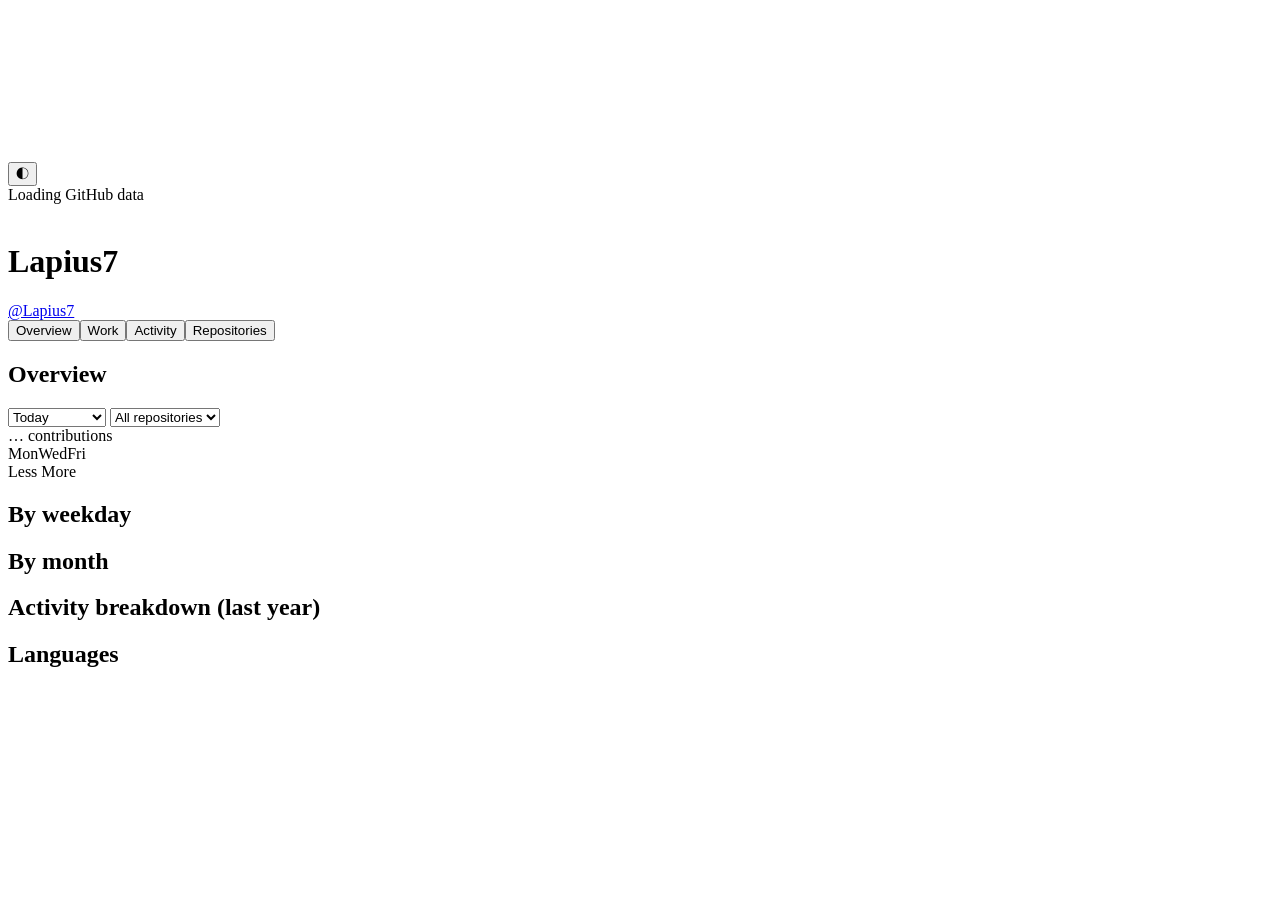
==== public/index.html @ d5bae243 "Lighten fx2: drop blur, blend, infinite animation and per-move scans" ====
<!doctype html>
<html lang="ja">
<head>
<meta charset="utf-8">
<meta name="viewport" content="width=device-width, initial-scale=1">
<title>Lapius7 · GitHub</title>
<meta name="description" content="GitHub activity of Lapius7">
<meta property="og:type" content="website">
<meta property="og:site_name" content="Lapius7 · GitHub">
<meta property="og:title" content="Lapius7 · GitHub">
<meta property="og:description" content="Contributions, streaks, repositories and gists.">
<meta property="og:url" content="https://gh.lapius7.com/">
<meta property="og:image" content="https://gh.lapius7.com/og.png">
<meta property="og:image:width" content="1200">
<meta property="og:image:height" content="630">
<meta name="twitter:card" content="summary_large_image">
<meta name="twitter:image" content="https://gh.lapius7.com/og.png">
<link rel="icon" href="data:image/svg+xml,%3Csvg xmlns='http://www.w3.org/2000/svg' viewBox='0 0 16 16'%3E%3Ccircle cx='8' cy='8' r='7' fill='%232ecc8f'/%3E%3C/svg%3E">
<link rel="stylesheet" href="/style.css?v=20261121b">
</head>
<body class="loading">
<div class="banner"><canvas id="bn"></canvas></div>
<div id="tip"></div>
<button class="theme" id="theme" aria-label="Toggle theme">◐</button>
<main class="wrap">
  <div id="loader" role="status" aria-live="polite"><div class="wave" aria-hidden="true"></div><span>Loading GitHub data<b class="dots"></b></span></div>
  <div class="profile">
    <img id="avatar" alt="" src="[data-uri]">
    <div><h1 id="name">Lapius7</h1><a id="link" href="https://github.com/Lapius7">@Lapius7</a>
      <div class="meta" id="meta"></div></div>
  </div>
  <nav class="crumbs" id="crumbs"></nav>

  <section id="app" class="skeleton">
    <div class="tabs ptabs" id="ptabs" role="tablist">
      <button data-p="overview" class="on">Overview</button><button data-p="work">Work</button><button data-p="activity">Activity</button><button data-p="repos">Repositories</button></div>
    <div class="pane" data-p="overview">
    <div class="row">
      <h2>Overview</h2>
      <div class="ctrls">
        <select id="period" aria-label="Period"><option value="today">Today</option><option value="week">This week</option><option value="month">This month</option><option value="d30">Last 30 days</option><option value="quarter">This quarter</option><option value="year">This year</option></select>
        <select id="repo" aria-label="Repositories"><option value="">All repositories</option></select>
      </div>
    </div>
    <div class="stats" id="stats"></div>

    <div class="heatcard">
      <div class="heat-head">
        <div class="heat-title"><span id="yeartotal">… contributions</span><small id="heatsub"></small></div>
        <div class="years" id="years"></div>
      </div>
      <div class="heat" id="heat">
        <div class="dow"><span></span><span>Mon</span><span></span><span>Wed</span><span></span><span>Fri</span><span></span><span></span></div>
        <div><div class="months" id="months"></div><div class="cells" id="cells"></div></div>
      </div>
      <div class="heat-foot"><span id="heatnote"></span>
        <span class="legend">Less <i style="background:var(--l0)"></i><i style="background:var(--l1)"></i><i style="background:var(--l2)"></i><i style="background:var(--l3)"></i><i style="background:var(--l4)"></i> More</span></div>
    </div>
    <div class="extra" id="extra"></div>

    <section class="blk" style="margin-top:0"><div class="two">
      <div><h2>By weekday</h2><div class="bars" id="wdbars"></div></div>
      <div><h2>By month</h2><div class="bars" id="mobars"></div></div>
    </div></section>

    <section class="blk"><div class="two">
      <div><h2>Activity breakdown (last year)</h2><div class="stack" id="typestack"></div><div class="key" id="typekey"></div></div>
      <div><h2>Languages</h2><div class="stack" id="langstack"></div><div class="key" id="langkey"></div></div>
    </div></section>

    </div>

    <div class="pane" data-p="work" hidden>
    <section class="blk" id="pinnedblk" hidden><h2>Pinned</h2><div class="cards" id="pinned"></div></section>

    <section class="blk" id="gistblk" hidden><h2>Gists</h2><div id="gists"></div></section>

    <section class="blk"><div class="tabs" id="tabs">
      <button data-k="prs" class="on">Open PRs</button><button data-k="reviews">Review requests</button><button data-k="issues">Assigned issues</button></div>
      <div id="openlist"></div></section>

    </div>

    <div class="pane" data-p="activity" hidden>
    <section class="blk"><h2>Recent activity</h2><div id="events"></div></section>
    <section class="blk"><h2>GitHub Actions</h2><div id="runs"></div></section>
    </div>

    <div class="pane" data-p="repos" hidden>
  <div class="search" style="margin-bottom:24px">
    <input id="q" placeholder="Search repositories…" autocomplete="off" aria-label="Search repositories">
    <div class="foot"><span>Filters the repository list below</span><span id="repocount"></span></div>
  </div>

    <section class="blk repos" style="margin-top:0"><h2>Recently pushed</h2><div id="repos"></div></section>
    </div>
  </section>
  <p class="foot2" id="foot"></p>
</main>

<script src="/common.js?v=20261012d"></script>
<script type="text/page">
let repos = [];

const PANES = ['overview', 'work', 'activity', 'repos'];
const paneFromPath = () => { const p = location.pathname.replace(/\//g, ''); return PANES.includes(p) ? p : 'overview'; };
function showPane(p){
  document.querySelectorAll('#ptabs button').forEach(b => b.classList.toggle('on', b.dataset.p === p));
  document.querySelectorAll('.pane').forEach(el => { el.hidden = el.dataset.p !== p; });
  if (p === 'overview' && typeof heatData !== 'undefined' && heatData) drawHeat(heatData.days, heatData.total, heatData.rolling);
}
addEventListener('popstate', () => showPane(paneFromPath()));
$('ptabs').addEventListener('click', (e) => {
  const b = e.target.closest('button'); if (!b) return;
  showPane(b.dataset.p); history.pushState(null, '', '/' + b.dataset.p);
});

// ---- render ----
let S = null;
const delta = (cur, prev, label) => {
  const d = cur - prev;
  const cls = d > 0 ? 'up' : d < 0 ? 'down' : 'flat';
  const sym = d > 0 ? '↗' : d < 0 ? '↘' : '→';
  return `<div class="delta"><span class="chip ${cls}">${sym} ${d > 0 ? '+' : d < 0 ? '−' : ''}${Math.abs(d)}</span> vs ${label}</div>`;
};

function figures(){
  const repo = $('repo').value;
  const pick = (p) => {
    if (!repo) return { contributions: p.contributions, prsOpened: p.prsOpened, prsMerged: p.prsMerged, reviews: p.reviews };
    const r = p.byRepo[repo] || { commits: 0, prs: 0, reviews: 0, issues: 0 };
    return { contributions: r.commits + r.prs + r.reviews + r.issues, prsOpened: r.prs, prsMerged: null, reviews: r.reviews };
  };
  return [pick(S.cur), pick(S.prev)];
}

function drawStats(){
  const [c, p] = figures();
  const items = [['Contributions','contributions'],['Pull requests opened','prsOpened'],['Pull requests merged','prsMerged'],['Reviews','reviews']];
  $('stats').innerHTML = items.map(([l,k]) => c[k] == null
    ? `<div class="stat"><div class="label">${l}</div><div class="num">–</div><div class="delta">n/a per repository</div></div>`
    : `<div class="stat"><div class="label">${l}</div><div class="num">${c[k].toLocaleString()}</div>${delta(c[k], p[k], S.compareLabel)}</div>`).join('');
}

let heatYear = String(new Date().getFullYear()), heatData = null;
const DOWN = ['Sun','Mon','Tue','Wed','Thu','Fri','Sat'];
function drawHeat(days, total, rolling){
  heatData = { days, total, rolling };
  const max = Math.max(1, ...days.map(d => d.count));
  const lvl = (n) => n === 0 ? 0 : Math.min(4, Math.ceil(n / max * 4));
  const first = days[0].weekday, cols = Math.ceil((days.length + first) / 7);
  const heat = $('heat'), gap = 2;
  const avail = heat.clientWidth - 38;
  const cs = Math.max(6, Math.min(16, Math.floor((avail - (cols - 1) * gap) / cols)));
  heat.style.setProperty('--cs', cs + 'px'); heat.style.setProperty('--gap', gap + 'px');
  const today = new Date().toISOString().slice(0, 10);
  let cells = '<div class="cell empty"></div>'.repeat(first), months = '', lastM = -1;
  days.forEach((d, i) => {
    cells += `<div class="cell${d.date === today ? ' today' : ''}" data-l="${lvl(d.count)}" data-d="${d.date}" data-c="${d.count}" style="animation-delay:${Math.floor((i + first) / 7) * 6}ms"></div>`;
    const m = +d.date.slice(5, 7) - 1, col = Math.floor((i + first) / 7);
    if (d.weekday === 0 && m !== lastM && col < cols - 1) { months += `<span style="left:${col * (cs + gap)}px">${MON[m]}</span>`; lastM = m; }
  });
  $('cells').innerHTML = cells; $('months').innerHTML = months;
  $('yeartotal').textContent = `${total.toLocaleString()} contributions ${rolling ? 'in the last year' : 'in ' + heatYear}`;
  const act = days.filter(d => d.count > 0).length;
  $('heatsub').textContent = `${act} active days · ${days[0].date} → ${days[days.length - 1].date}`;
  $('heatnote').textContent = 'Hover a cell for details';
}
addEventListener('resize', () => { if (heatData) drawHeat(heatData.days, heatData.total, heatData.rolling); });

const tip = $('tip');
$('heat').addEventListener('mouseover', (e) => {
  const c = e.target.closest('.cell[data-d]'); if (!c) return;
  const n = +c.dataset.c, d = new Date(c.dataset.d + 'T00:00:00Z');
  tip.innerHTML = `<b>${n ? n.toLocaleString() + ' contribution' + (n > 1 ? 's' : '') : 'No contributions'}</b> · ${DOWN[d.getUTCDay()]}, ${MON[d.getUTCMonth()]} ${d.getUTCDate()}, ${d.getUTCFullYear()}`;
  const r = c.getBoundingClientRect();
  tip.style.left = Math.min(innerWidth - 120, Math.max(120, r.left + r.width / 2)) + 'px';
  tip.style.top = (r.top - 8) + 'px'; tip.style.opacity = 1;
});
$('heat').addEventListener('mouseleave', () => { tip.style.opacity = 0; });

function drawYears(){
  const y = new Date().getFullYear();
  const opts = Array.from({ length: 6 }, (_, i) => [String(y - i), String(y - i)]);
  $('years').innerHTML = opts.map(([v, l]) => `<button data-y="${v}" class="${v === heatYear ? 'on' : ''}">${l}</button>`).join('');
}
$('years').addEventListener('click', async (e) => {
  const b = e.target.closest('button'); if (!b) return;
  heatYear = b.dataset.y; drawYears();
  try { const y = await getJSON('/api/year?y=' + heatYear); if (heatYear === b.dataset.y) drawHeat(y.days, y.total, false); } catch {}
});

const bars = (vals, labels) => { const m = Math.max(1, ...vals); const hi = vals.indexOf(Math.max(...vals));
  return vals.map((v,i) => `<div class="${i===hi?'hi':''}" title="${v.toLocaleString()}"><i style="height:${Math.round(v/m*70)}px"></i><span>${labels[i]}</span></div>`).join(''); };
const stack = (parts) => { const t = parts.reduce((s,p) => s + p.v, 0) || 1;
  return [parts.map(p => `<i style="width:${p.v/t*100}%;background:${p.c}"></i>`).join(''),
          parts.map(p => `<span><span class="dot" style="background:${p.c}"></span>${esc(p.n)}<b>${p.label ?? (p.v/t*100).toFixed(1)+'%'}</b></span>`).join('')]; };

let openPage = 0, openKey = 'prs';
const PER = 10;
function drawOpen(k, page){
  if (k !== openKey) openPage = 0;
  openKey = k; if (page != null) openPage = page;
  document.querySelectorAll('#tabs button').forEach(b => b.classList.toggle('on', b.dataset.k === k));
  const o = S.open[k], pages = Math.max(1, Math.ceil(o.items.length / PER));
  openPage = Math.min(openPage, pages - 1);
  const rows = o.items.slice(openPage * PER, (openPage + 1) * PER);
  $('openlist').innerHTML = rows.length ? rows.map(i => `<a class="item" href="${esc(i.url)}" target="_blank" rel="noopener"><div><div class="t">${esc(i.title)}</div><div class="s">${esc(i.repo)}</div></div><div class="r">${ago(i.at)}</div></a>`).join('')
    + (pages > 1 ? `<div class="pager"><button data-d="-1"${openPage === 0 ? ' disabled' : ''}>Prev</button><span>${openPage + 1} / ${pages} · ${o.total} total</span><button data-d="1"${openPage >= pages - 1 ? ' disabled' : ''}>Next</button></div>` : '') : '<div class="empty">Nothing here</div>';
}
$('openlist').addEventListener('click', (e) => {
  const b = e.target.closest('.pager button'); if (b && !b.disabled) drawOpen(openKey, openPage + Number(b.dataset.d));
});

function render(s){
  S = s;
  showPane(paneFromPath());
  document.body.classList.remove('loading');
  $('app').classList.remove('skeleton');
  $('avatar').src = s.user.avatar;
  $('name').textContent = s.user.name || s.user.login;
  $('link').href = s.user.url; $('link').textContent = '@' + s.user.login;
  $('meta').innerHTML = [['followers', s.user.followers], ['following', s.user.following], ['stars', s.user.stars], ['gists', s.user.gists]].map(([k, v]) => `<a href="/${k}"><b>${v}</b> ${k}</a>`).join('');
  $('crumbs').innerHTML = [{ login: s.user.login, avatarUrl: s.user.avatar, href: '/', org: false, on: true }, ...s.user.orgs.map(n => ({ ...n, href: '/' + n.login, org: true }))]
    .map(n => `<a class="ic ${n.org ? 'org' : ''} ${n.on ? 'on' : ''}" href="${esc(n.href)}" title="${esc(n.login)}" aria-label="${esc(n.login)}"><img src="${esc(n.avatarUrl)}" alt=""></a>`).join('');
  document.title = `${s.user.name || s.user.login} · GitHub`;

  const names = [...new Set([...Object.keys(s.cur.byRepo), ...Object.keys(s.prev.byRepo)])].sort();
  const sel = $('repo'), keep = sel.value;
  sel.innerHTML = '<option value="">All repositories</option>' + names.map(n => `<option value="${esc(n)}">${esc(n)}</option>`).join('');
  sel.value = names.includes(keep) ? keep : '';
  drawStats();

  drawYears();
  const hy = heatYear; getJSON('/api/year?y=' + hy).then((y) => { if (heatYear === hy) drawHeat(y.days, y.total, false); }).catch(() => { if (heatYear === hy) drawHeat(s.year.days, s.year.total, true); });

  const [yy, mm] = s.bestMonth.month.split('-');
  $('extra').innerHTML = [
    ['Current streak', `${s.streak.current} days`, "Weekends don't break it"],
    ['Longest streak', `${s.streak.longest} days`, ''],
    ['Most active month', s.bestMonth.month ? `${MON[+mm-1]} ${yy}` : '–', `${s.bestMonth.count.toLocaleString()} contributions`],
    ['Most active day', WD[s.bestWeekday.index], `${s.bestWeekday.count.toLocaleString()} contributions`],
    ['Best single day', `${s.bestDay.count}`, s.bestDay.date],
    ['Avg per active day', `${s.avgPerActiveDay}`, 'contributions'],
  ].map(([l,n,sub]) => `<div class="stat"><div class="label">${l}</div><div class="num">${n}</div><div class="label">${sub}</div></div>`).join('');
  $('extra').style.gridTemplateColumns = 'repeat(3,1fr)'; $('extra').style.rowGap = '28px';

  $('wdbars').innerHTML = bars([1,2,3,4,5,6,0].map(i => s.byWeekday[i]), ['M','T','W','T','F','S','S']);
  const keys = Object.keys(s.byMonth).sort();
  $('mobars').innerHTML = bars(keys.map(k => s.byMonth[k]), keys.map(k => MON[+k.slice(5)-1][0]));

  const t = s.year.types;
  const [ts, tk] = stack([{n:'Commits',v:t.commits,c:'var(--l4)'},{n:'Pull requests',v:t.prs,c:'#5b8def'},{n:'Issues',v:t.issues,c:'#e0b341'},{n:'Reviews',v:t.reviews,c:'#c26be0'}]);
  $('typestack').innerHTML = ts; $('typekey').innerHTML = tk;
  const [ls, lk] = stack(s.languages.map(l => ({n:l.name, v:l.pct, c:l.color || '#888'})));
  $('langstack').innerHTML = ls; $('langkey').innerHTML = lk;

  $('pinnedblk').hidden = !s.pinned.length;
  $('pinned').innerHTML = s.pinned.map(r => `<a class="card" href="${esc(r.url)}" target="_blank" rel="noopener"><div class="rn">${esc(r.name)}</div><div class="rd">${esc(r.description || '')}</div><div class="rd" style="margin-top:8px">${r.primaryLanguage ? `<span class="dot" style="background:${esc(r.primaryLanguage.color||'#888')}"></span>${esc(r.primaryLanguage.name)} · ` : ''}★ ${r.stargazerCount} · ⑂ ${r.forkCount}</div></a>`).join('');

  $('gistblk').hidden = !s.gists.length;
  $('gists').innerHTML = s.gists.map(g => { const f = g.files[0] || {}; const more = g.files.length > 1 ? ` <span class="pill">+${g.files.length - 1}</span>` : '';
    return `<a class="repo" href="${esc(g.url)}" target="_blank" rel="noopener"><div><div class="rn">${esc(f.name || g.id)}${more}</div><div class="rd">${esc(g.description || '')}</div></div>
    <div class="rm">${f.lang ? `<span class="dot" style="background:${esc(f.color || '#888')}"></span>${esc(f.lang)}` : ''}${g.stars ? ` · ★ ${g.stars}` : ''}<br>${new Date(g.pushedAt).toLocaleDateString()}</div></a>`; }).join('');

  drawOpen(document.querySelector('#tabs button.on')?.dataset.k || 'prs');
  $('events').innerHTML = s.events.map(e => `<a class="item" href="${esc(e.url || '#')}" target="_blank" rel="noopener"><div><div class="t">${esc(e.text)}</div>${e.detail ? `<div class="s">${esc(e.detail)}</div>` : ''}</div><div class="r">${ago(e.at)}</div></a>`).join('') || '<div class="empty">No recent public activity</div>';
  $('runs').innerHTML = s.runs.map(r => { const st = r.status !== 'completed' ? ['run','● running'] : r.conclusion === 'success' ? ['ok','✓ success'] : ['bad','✕ ' + (r.conclusion || 'failed')];
    return `<a class="item" href="${esc(r.url)}" target="_blank" rel="noopener"><div><div class="t">${esc(r.name)}</div><div class="s">${esc(r.repo)}</div></div><div class="r ${st[0]}">${st[1]} · ${ago(r.at)}</div></a>`; }).join('') || '<div class="empty">No workflow runs</div>';

  repos = s.repos; drawRepos();
  $('foot').textContent = `Updated ${new Date(s.generatedAt).toLocaleString()} · GitHub API`;
}

function drawRepos(){
  const q = $('q').value.trim().toLowerCase();
  const list = repos.filter(r => !q || (r.name + ' ' + (r.description||'')).toLowerCase().includes(q));
  $('repocount').textContent = `${list.length} / ${repos.length}`;
  $('repos').innerHTML = list.map(r => `<a class="repo" href="/repos/${esc(r.name)}">
    <div><div class="rn">${esc(r.name)}</div><div class="rd">${esc(r.description || '')}</div></div>
    <div class="rm">${r.primaryLanguage ? `<span class="dot" style="background:${esc(r.primaryLanguage.color||'#888')}"></span>${esc(r.primaryLanguage.name)}` : ''}${r.stargazerCount ? ` · ★ ${r.stargazerCount}` : ''}<br>${new Date(r.pushedAt).toLocaleDateString()}</div></a>`).join('')
    || '<div class="rd" style="padding:12px 0">No match</div>';
}

// Responses are kept per URL for the page's lifetime; prefetch fills them while the browser is idle.
const jcache = new Map();
const getJSON = (u) => { if (!jcache.has(u)) setTimeout(() => jcache.delete(u), 300000), jcache.set(u, fetch(u).then((r) => { if (!r.ok) throw 0; return r.json(); }).catch((e) => { jcache.delete(u); throw e; })); return jcache.get(u); };
const idle = (fn) => (window.requestIdleCallback ? requestIdleCallback(fn, { timeout: 3000 }) : setTimeout(fn, 800));
function prefetch(s){
  idle(() => {
    const y = new Date().getFullYear();
    const urls = [...['today', 'week', 'month', 'd30', 'quarter', 'year'].map((p) => '/api/stats?period=' + p),
      ...Array.from({ length: 6 }, (_, i) => '/api/year?y=' + (y - i)),
      ...s.user.orgs.map((o) => '/api/org?name=' + encodeURIComponent(o.login))];
    urls.forEach((u) => getJSON(u).catch(() => {}));
  });
}
async function load(){
  try {
    const s = await getJSON('/api/stats?period=' + $('period').value);
    render(s); prefetch(s);
  } catch { document.body.classList.remove('loading'); $('app').classList.remove('skeleton'); $('app').insertAdjacentHTML('afterbegin', '<div class="err">Failed to load GitHub data.</div>'); }
}
$('period').onchange = () => { document.querySelector('.err')?.remove(); load(); };
$('repo').onchange = drawStats;
$('tabs').onclick = (e) => e.target.dataset.k && drawOpen(e.target.dataset.k);
$('q').oninput = drawRepos;
load();
window.SPA_PAGE = { owns: (p) => /^\/(overview|work|activity|repos)?\/?$/.test(p), nav: (u) => { history.pushState(null, '', u); showPane(paneFromPath()); } };
</script>
<script src="/router.js?v=20261115m"></script>
<script src="/fx.js?v=20261115m"></script>
<script src="/fx2.js?v=20261121b"></script>
</body>
</html>
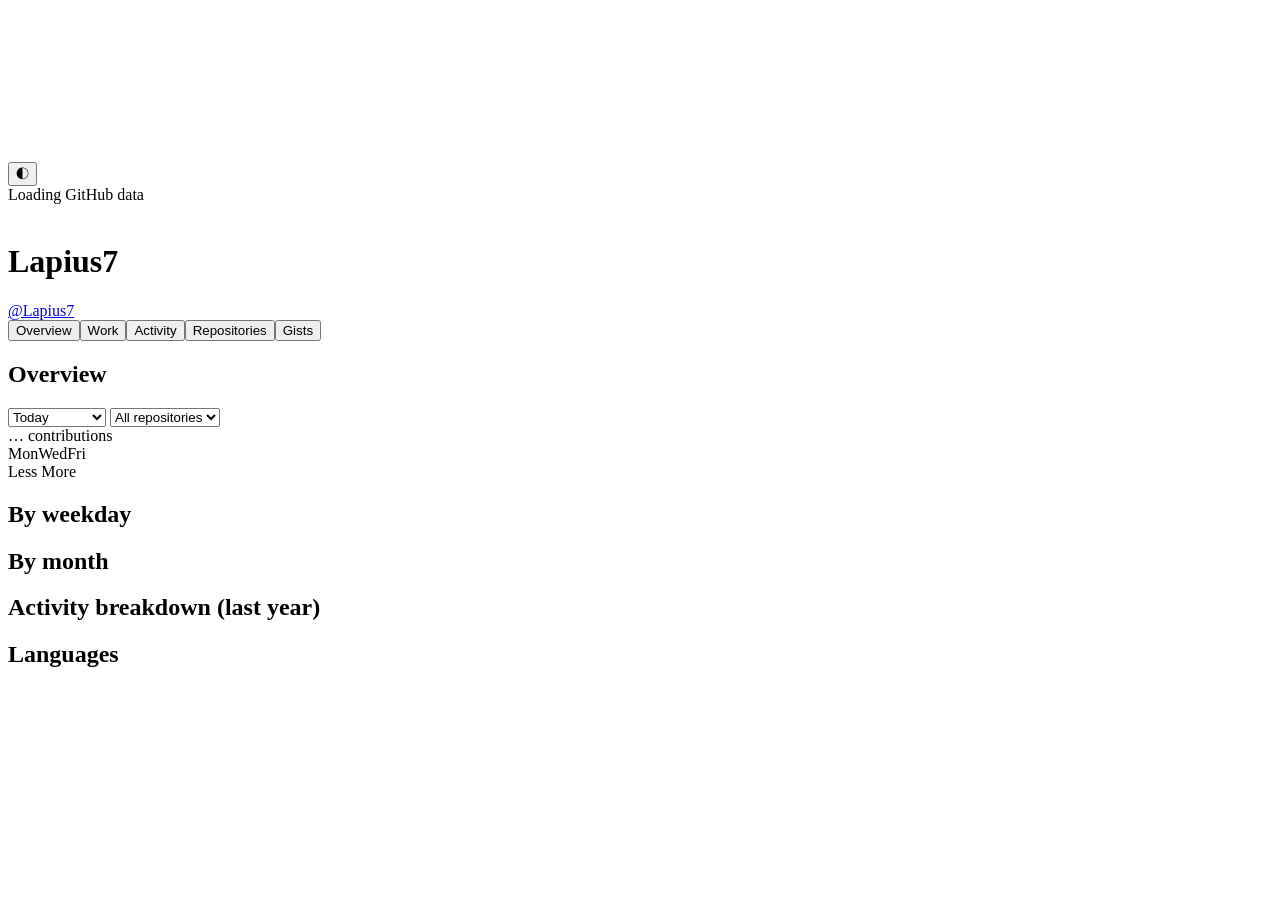
==== commit c20a6c7c: "Add Gists tab and a file viewer for gists" ====
--- a/public/index.html
+++ b/public/index.html
@@ -16,7 +16,7 @@
 <meta name="twitter:card" content="summary_large_image">
 <meta name="twitter:image" content="https://gh.lapius7.com/og.png">
 <link rel="icon" href="data:image/svg+xml,%3Csvg xmlns='http://www.w3.org/2000/svg' viewBox='0 0 16 16'%3E%3Ccircle cx='8' cy='8' r='7' fill='%232ecc8f'/%3E%3C/svg%3E">
-<link rel="stylesheet" href="/style.css?v=20261121b">
+<link rel="stylesheet" href="/style.css?v=20261121e">
 </head>
 <body class="loading">
 <div class="banner"><canvas id="bn"></canvas></div>
@@ -33,7 +33,7 @@
 
   <section id="app" class="skeleton">
     <div class="tabs ptabs" id="ptabs" role="tablist">
-      <button data-p="overview" class="on">Overview</button><button data-p="work">Work</button><button data-p="activity">Activity</button><button data-p="repos">Repositories</button></div>
+      <button data-p="overview" class="on">Overview</button><button data-p="work">Work</button><button data-p="activity">Activity</button><button data-p="repos">Repositories</button><button data-p="gists">Gists</button></div>
     <div class="pane" data-p="overview">
     <div class="row">
       <h2>Overview</h2>
@@ -73,7 +73,6 @@
     <div class="pane" data-p="work" hidden>
     <section class="blk" id="pinnedblk" hidden><h2>Pinned</h2><div class="cards" id="pinned"></div></section>
 
-    <section class="blk" id="gistblk" hidden><h2>Gists</h2><div id="gists"></div></section>
 
     <section class="blk"><div class="tabs" id="tabs">
       <button data-k="prs" class="on">Open PRs</button><button data-k="reviews">Review requests</button><button data-k="issues">Assigned issues</button></div>
@@ -84,6 +83,10 @@
     <div class="pane" data-p="activity" hidden>
     <section class="blk"><h2>Recent activity</h2><div id="events"></div></section>
     <section class="blk"><h2>GitHub Actions</h2><div id="runs"></div></section>
+    </div>
+
+    <div class="pane" data-p="gists" hidden>
+    <section class="blk" id="gistblk" style="margin-top:0"><div id="gists"></div></section>
     </div>
 
     <div class="pane" data-p="repos" hidden>
@@ -102,7 +105,7 @@
 <script type="text/page">
 let repos = [];
 
-const PANES = ['overview', 'work', 'activity', 'repos'];
+const PANES = ['overview', 'work', 'activity', 'repos', 'gists'];
 const paneFromPath = () => { const p = location.pathname.replace(/\//g, ''); return PANES.includes(p) ? p : 'overview'; };
 function showPane(p){
   document.querySelectorAll('#ptabs button').forEach(b => b.classList.toggle('on', b.dataset.p === p));
@@ -258,9 +261,9 @@
   $('pinnedblk').hidden = !s.pinned.length;
   $('pinned').innerHTML = s.pinned.map(r => `<a class="card" href="${esc(r.url)}" target="_blank" rel="noopener"><div class="rn">${esc(r.name)}</div><div class="rd">${esc(r.description || '')}</div><div class="rd" style="margin-top:8px">${r.primaryLanguage ? `<span class="dot" style="background:${esc(r.primaryLanguage.color||'#888')}"></span>${esc(r.primaryLanguage.name)} · ` : ''}★ ${r.stargazerCount} · ⑂ ${r.forkCount}</div></a>`).join('');
 
-  $('gistblk').hidden = !s.gists.length;
+  if (!s.gists.length) $('gists').innerHTML = '<div class="src-empty">No public gists</div>'; else 
   $('gists').innerHTML = s.gists.map(g => { const f = g.files[0] || {}; const more = g.files.length > 1 ? ` <span class="pill">+${g.files.length - 1}</span>` : '';
-    return `<a class="repo" href="${esc(g.url)}" target="_blank" rel="noopener"><div><div class="rn">${esc(f.name || g.id)}${more}</div><div class="rd">${esc(g.description || '')}</div></div>
+    return `<a class="repo" href="/gist/${esc(g.id)}"><div><div class="rn">${esc(f.name || g.id)}${more}</div><div class="rd">${esc(g.description || '')}</div></div>
     <div class="rm">${f.lang ? `<span class="dot" style="background:${esc(f.color || '#888')}"></span>${esc(f.lang)}` : ''}${g.stars ? ` · ★ ${g.stars}` : ''}<br>${new Date(g.pushedAt).toLocaleDateString()}</div></a>`; }).join('');
 
   drawOpen(document.querySelector('#tabs button.on')?.dataset.k || 'prs');
@@ -306,10 +309,10 @@
 $('tabs').onclick = (e) => e.target.dataset.k && drawOpen(e.target.dataset.k);
 $('q').oninput = drawRepos;
 load();
-window.SPA_PAGE = { owns: (p) => /^\/(overview|work|activity|repos)?\/?$/.test(p), nav: (u) => { history.pushState(null, '', u); showPane(paneFromPath()); } };
+window.SPA_PAGE = { owns: (p) => /^\/(overview|work|activity|repos|gists)?\/?$/.test(p), nav: (u) => { history.pushState(null, '', u); showPane(paneFromPath()); } };
 </script>
 <script src="/router.js?v=20261115m"></script>
 <script src="/fx.js?v=20261115m"></script>
-<script src="/fx2.js?v=20261121b"></script>
+<script src="/fx2.js?v=20261121e"></script>
 </body>
 </html>
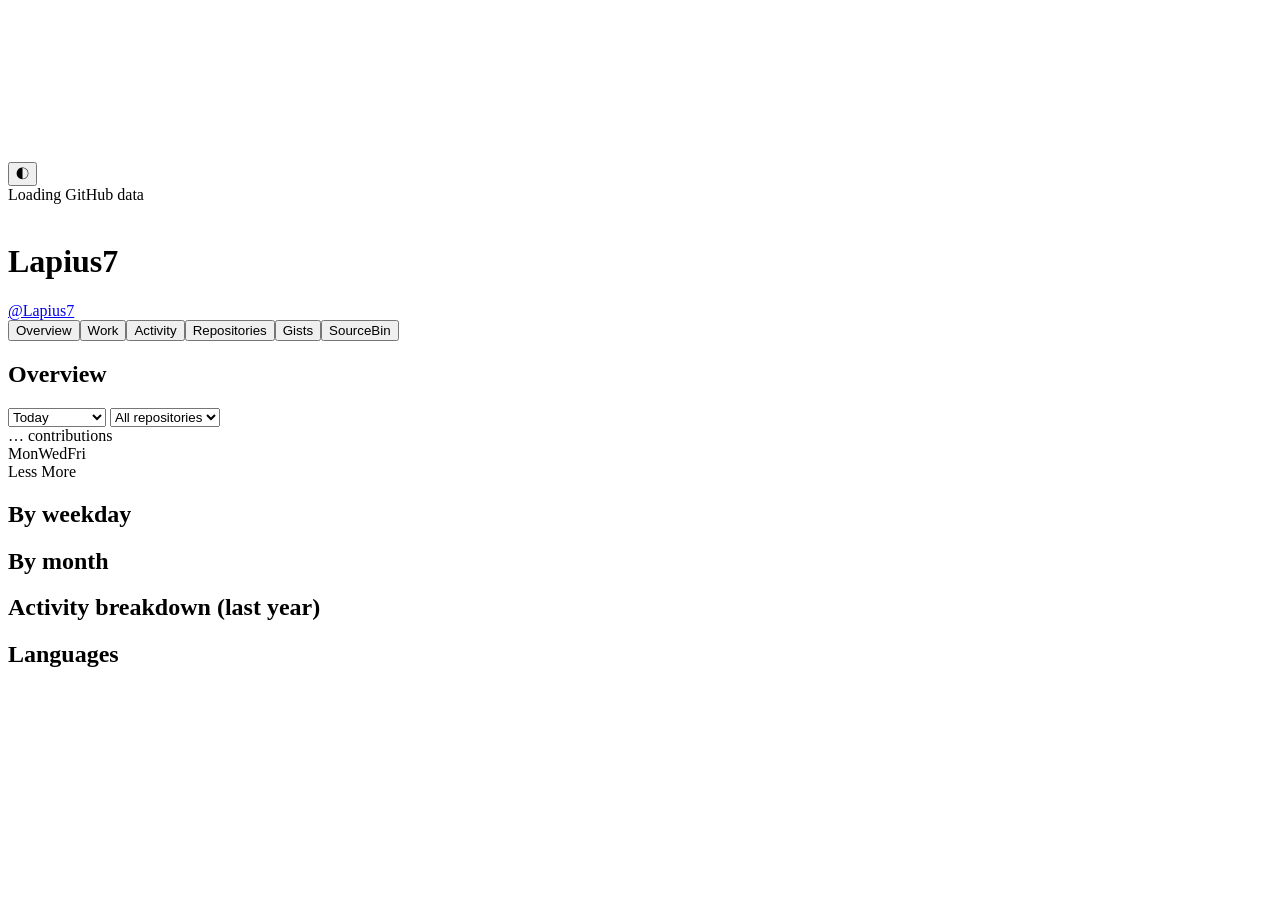
==== commit 02aa44a6: "Add SourceBin tab listing public bins" ====
--- a/public/index.html
+++ b/public/index.html
@@ -33,7 +33,7 @@
 
   <section id="app" class="skeleton">
     <div class="tabs ptabs" id="ptabs" role="tablist">
-      <button data-p="overview" class="on">Overview</button><button data-p="work">Work</button><button data-p="activity">Activity</button><button data-p="repos">Repositories</button><button data-p="gists">Gists</button></div>
+      <button data-p="overview" class="on">Overview</button><button data-p="work">Work</button><button data-p="activity">Activity</button><button data-p="repos">Repositories</button><button data-p="gists">Gists</button><button data-p="sourcebin">SourceBin</button></div>
     <div class="pane" data-p="overview">
     <div class="row">
       <h2>Overview</h2>
@@ -89,6 +89,10 @@
     <section class="blk" id="gistblk" style="margin-top:0"><div id="gists"></div></section>
     </div>
 
+    <div class="pane" data-p="sourcebin" hidden>
+    <section class="blk" style="margin-top:0"><div id="bins"><div class="empty">Loading…</div></div><div class="sb-more" id="binmore"></div></section>
+    </div>
+
     <div class="pane" data-p="repos" hidden>
   <div class="search" style="margin-bottom:24px">
     <input id="q" placeholder="Search repositories…" autocomplete="off" aria-label="Search repositories">
@@ -105,7 +109,7 @@
 <script type="text/page">
 let repos = [];
 
-const PANES = ['overview', 'work', 'activity', 'repos', 'gists'];
+const PANES = ['overview', 'work', 'activity', 'repos', 'gists', 'sourcebin'];
 const paneFromPath = () => { const p = location.pathname.replace(/\//g, ''); return PANES.includes(p) ? p : 'overview'; };
 function showPane(p){
   document.querySelectorAll('#ptabs button').forEach(b => b.classList.toggle('on', b.dataset.p === p));
@@ -263,7 +267,7 @@
 
   if (!s.gists.length) $('gists').innerHTML = '<div class="src-empty">No public gists</div>'; else 
   $('gists').innerHTML = s.gists.map(g => { const f = g.files[0] || {}; const more = g.files.length > 1 ? ` <span class="pill">+${g.files.length - 1}</span>` : '';
-    return `<a class="repo" href="/gist/${esc(g.id)}"><div><div class="rn">${esc(f.name || g.id)}${more}</div><div class="rd">${esc(g.description || '')}</div></div>
+    return `<a class="repo" href="/gists/${esc(g.id)}"><div><div class="rn">${esc(f.name || g.id)}${more}</div><div class="rd">${esc(g.description || '')}</div></div>
     <div class="rm">${f.lang ? `<span class="dot" style="background:${esc(f.color || '#888')}"></span>${esc(f.lang)}` : ''}${g.stars ? ` · ★ ${g.stars}` : ''}<br>${new Date(g.pushedAt).toLocaleDateString()}</div></a>`; }).join('');
 
   drawOpen(document.querySelector('#tabs button.on')?.dataset.k || 'prs');
@@ -308,8 +312,29 @@
 $('repo').onchange = drawStats;
 $('tabs').onclick = (e) => e.target.dataset.k && drawOpen(e.target.dataset.k);
 $('q').oninput = drawRepos;
+// ---- SourceBin tab (public bins from /api/bins) ----
+let bins = [], binShown = 20;
+function drawBins(){
+  const box = $('bins');
+  if (!bins.length) { $('binmore').innerHTML = ''; return; }
+  box.innerHTML = bins.slice(0, binShown).map(b => { const more = b.fileCount > 1 ? ` <span class="pill">+${b.fileCount - 1}</span>` : '';
+    return `<a class="repo" href="${esc(b.url)}" target="_blank" rel="noopener"><div><div class="rn">${esc(b.title || b.files[0] || b.id)}${more}</div><div class="rd">${esc(b.description || b.files.join(', '))}</div></div>
+    <div class="rm">${esc(b.files[0] || '')}<br>${new Date(b.createdAt).toLocaleDateString()}</div></a>`; }).join('');
+  $('binmore').innerHTML = bins.length > binShown ? '<button class="more" type="button">Show more</button>' : '';
+}
+$('binmore').onclick = (e) => { if (e.target.closest('.more')) { binShown += 20; drawBins(); } };
+async function loadBins(){
+  try {
+    const r = await fetch('/api/bins'); const j = r.ok ? await r.json() : null;
+    if (!j || j.error) throw 0;
+    bins = j.items; drawBins();
+    if (!bins.length) $('bins').innerHTML = '<div class="empty">No public bins</div>';
+  } catch { $('bins').innerHTML = '<div class="empty">Couldn\'t load SourceBin</div>'; }
+}
+loadBins();
+
 load();
-window.SPA_PAGE = { owns: (p) => /^\/(overview|work|activity|repos|gists)?\/?$/.test(p), nav: (u) => { history.pushState(null, '', u); showPane(paneFromPath()); } };
+window.SPA_PAGE = { owns: (p) => /^\/(overview|work|activity|repos|gists|sourcebin)?\/?$/.test(p), nav: (u) => { history.pushState(null, '', u); showPane(paneFromPath()); } };
 </script>
 <script src="/router.js?v=20261115m"></script>
 <script src="/fx.js?v=20261115m"></script>
